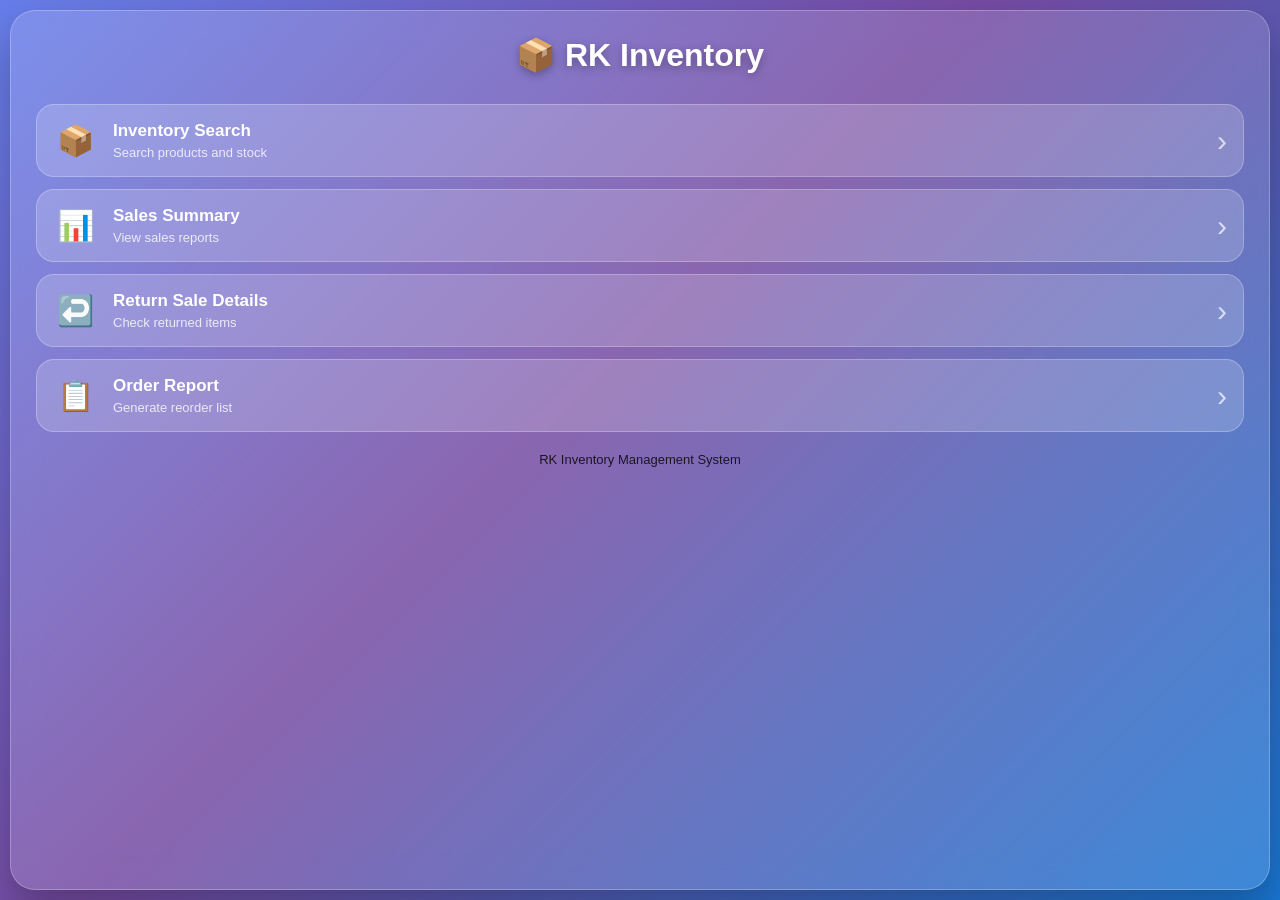
==== index.html @ 047af2ed "Update index.html" ====
<!DOCTYPE html>
<html>

<head>

<meta name="viewport" content="width=device-width, initial-scale=1.0, maximum-scale=1.0, user-scalable=no">

<title>Inventory System</title>
<link rel="manifest" href="./manifest.json">

<link rel="apple-touch-icon" href="./icon-192.PNG">

<meta name="theme-color" content="#1976d2">

<style>

*{
    margin:0;
    padding:0;
    box-sizing:border-box;
}


html,
body{

    width:100%;
    height:100%;

    margin:0;
    padding:0;

}


body{

    min-height:100dvh;

    font-family:
    "Segoe UI",
    Arial,
    sans-serif;


    background:

    linear-gradient(
        135deg,
        #667eea 0%,
        #764ba2 45%,
        #1976d2 100%
    );


    background-attachment:fixed;

}



/* LIKE WINFORMS PANEL DOCK FILL */

.container{

    width:100%;

    min-height:100dvh;

    padding:10px;   /* your WinForms Panel Padding */

}


/* INSIDE PANEL */

.card{

    width:100%;

    min-height:calc(100dvh - 20px);


    padding:25px;


    background:
    rgba(255,255,255,0.15);


    backdrop-filter:
    blur(15px);


    -webkit-backdrop-filter:
    blur(15px);


    border-radius:25px;


    border:
    1px solid rgba(255,255,255,.25);


    box-shadow:
    0 20px 40px rgba(0,0,0,.25);

}


h2{

    text-align:center;

    font-size:32px;

    margin-bottom:30px;


    color:white;


    text-shadow:

    0 3px 10px rgba(0,0,0,.3);

}



button{


    width:100%;


    padding:18px;


    margin:12px 0;


    font-size:18px;


    font-weight:bold;


    border:none;


    border-radius:15px;


    cursor:pointer;


    color:white;


    background:


    rgba(255,255,255,0.18);


    backdrop-filter:
    blur(10px);


    border:

    1px solid rgba(255,255,255,0.25);



    transition:

    all .3s ease;


}



button:hover{


    transform:

    translateY(-3px);


    background:

    rgba(255,255,255,0.30);


    box-shadow:

    0 10px 20px rgba(0,0,0,.25);


}



button:active{


    transform:

    scale(.97);


}



.footer{


    text-align:center;

    margin-top:20px;

    font-size:13px;

    opacity:.8;

}

.menu-list{

    margin-top:20px;

}



.menu-item{


    display:flex;

    align-items:center;

    gap:15px;


    padding:16px;


    margin-bottom:12px;


    border-radius:18px;


    background:

    rgba(255,255,255,0.18);


    border:

    1px solid rgba(255,255,255,0.25);


    cursor:pointer;


    transition:.3s;


}



.menu-item:hover{

    background:

    rgba(255,255,255,0.30);


    transform:

    translateX(5px);

}



.icon{

    font-size:30px;

    width:45px;

    text-align:center;

}



.text{

    flex:1;

    color:white;

}



.text strong{

    display:block;

    font-size:17px;

}



.text span{

    display:block;

    font-size:13px;

    opacity:.8;

    margin-top:4px;

}



.arrow{

    font-size:30px;

    color:white;

    opacity:.7;

}


@media(max-width:600px){




.card{

    padding:18px;

    border-radius:20px;

}


h2{

    font-size:26px;

}


.menu-item{

    padding:14px;

}


.icon{

    font-size:26px;

}



}

</style>

</head>


<body>


<div class="container">


<div class="card">


<h2>
📦 RK Inventory
</h2>



<div class="menu-list">


<div class="menu-item"
onclick="location.href='./inventory.html'">

<div class="icon">
📦
</div>

<div class="text">
<strong>Inventory Search</strong>
<span>Search products and stock</span>
</div>

<div class="arrow">
›
</div>

</div>



<div class="menu-item"
onclick="location.href='./sales.html'">

<div class="icon">
📊
</div>

<div class="text">
<strong>Sales Summary</strong>
<span>View sales reports</span>
</div>

<div class="arrow">
›
</div>

</div>



<div class="menu-item"
onclick="location.href='./returns.html'">

<div class="icon">
↩️
</div>

<div class="text">
<strong>Return Sale Details</strong>
<span>Check returned items</span>
</div>

<div class="arrow">
›
</div>

</div>



<div class="menu-item"
onclick="location.href='./order-report.html'">

<div class="icon">
📋
</div>

<div class="text">
<strong>Order Report</strong>
<span>Generate reorder list</span>
</div>

<div class="arrow">
›
</div>

</div>


</div>



<div class="footer">
RK Inventory Management System
</div>


</div>


</div>



<script>
if ("serviceWorker" in navigator) {

    window.addEventListener("load", function () {

        navigator.serviceWorker.register("./service-worker.js")

        .then(() =>
            console.log("Service Worker registered")
        )

        .catch(err =>
            console.log("SW error:", err)
        );

    });

}
</script>


</body>
</html>
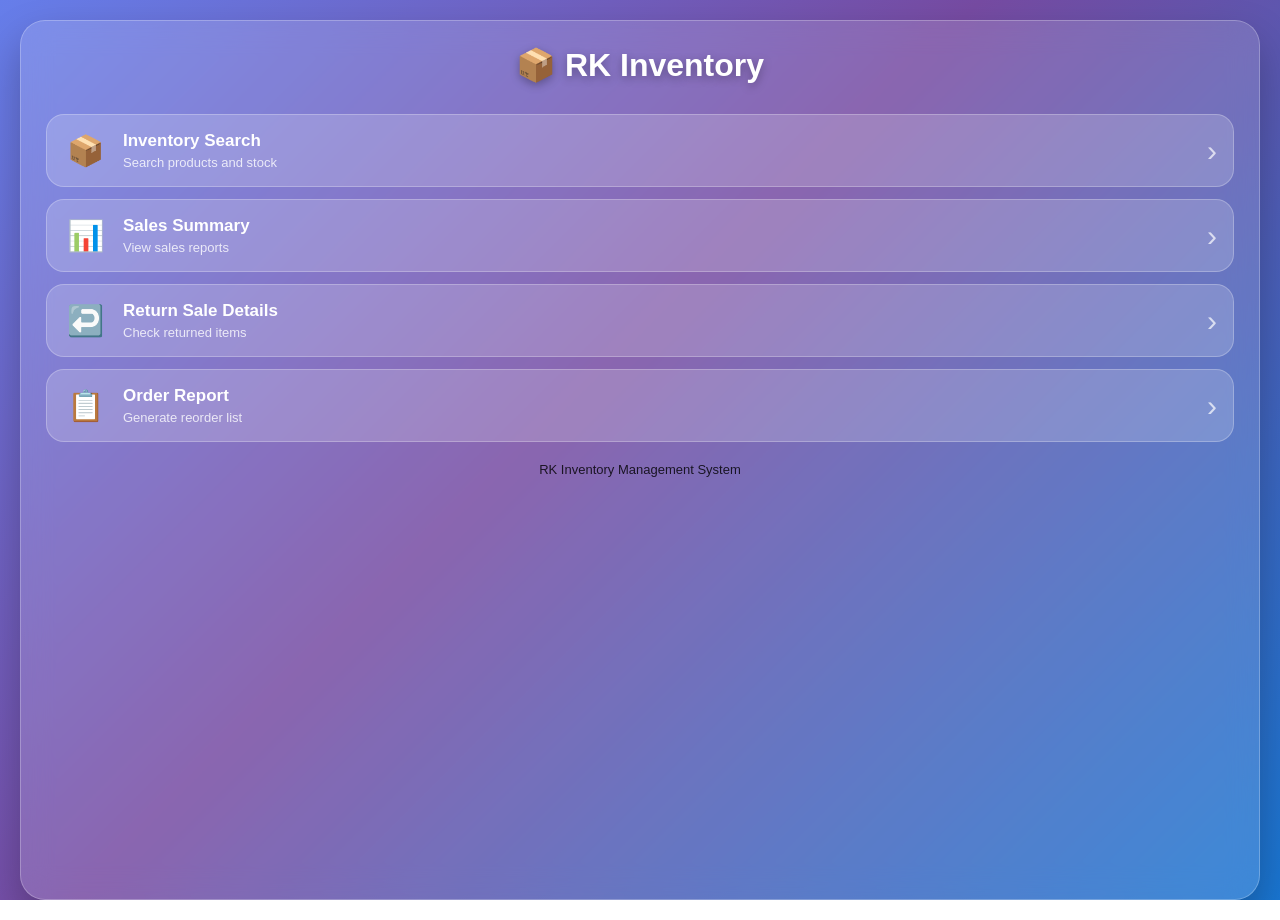
==== commit 6c089fd6: "Update index.html" ====
--- a/index.html
+++ b/index.html
@@ -29,13 +29,13 @@
 
     margin:0;
     padding:0;
-
+    overflow-x:hidden;
 }
 
 
 body{
 
-    min-height:100dvh;
+    min-height:100vh;
 
     font-family:
     "Segoe UI",
@@ -65,9 +65,9 @@
 
     width:100%;
 
-    min-height:100dvh;
-
-    padding:10px;   /* your WinForms Panel Padding */
+    min-height:100vh;
+
+    padding:20px;   /* your WinForms Panel Padding */
 
 }
 
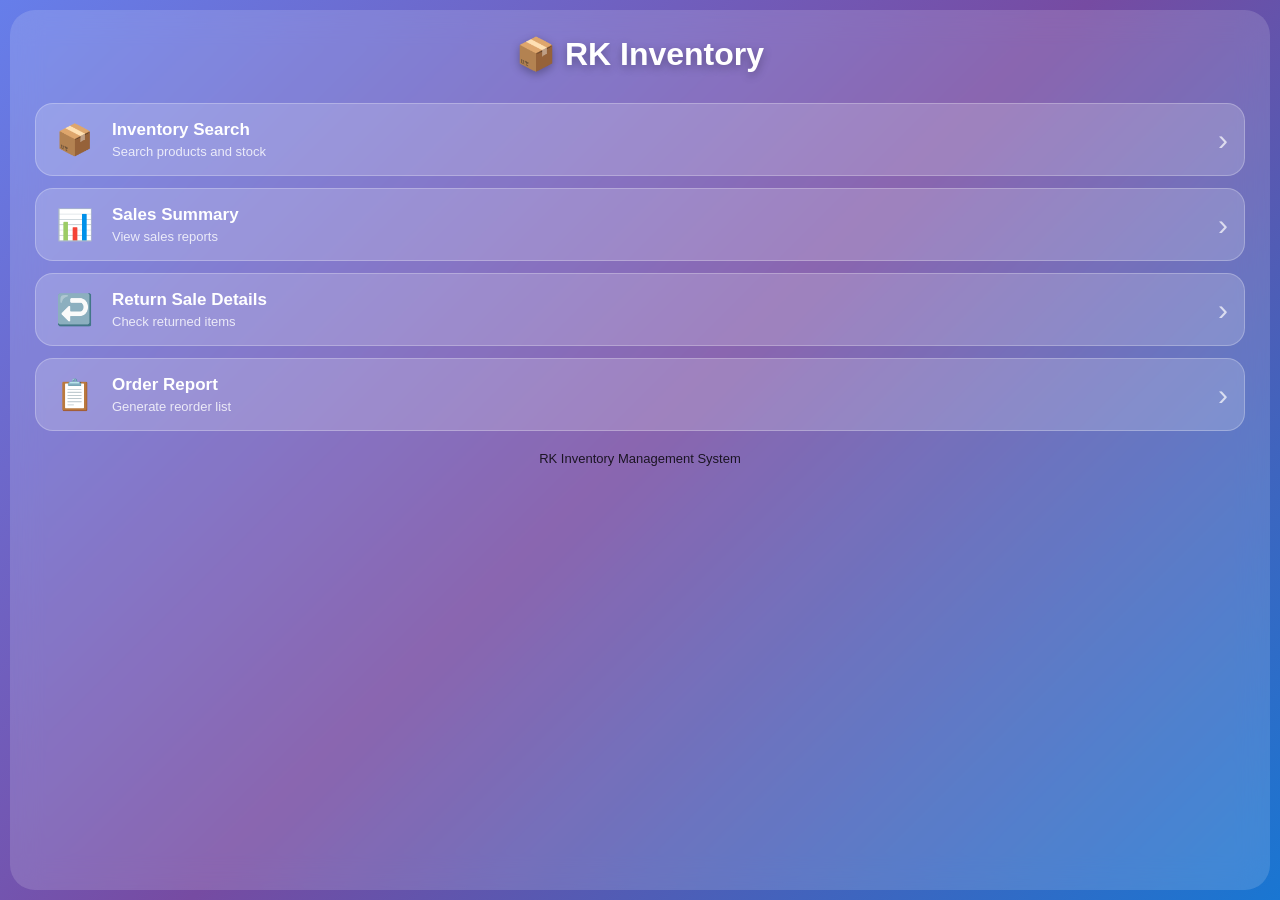
==== commit 5d38978b: "Update index.html" ====
--- a/index.html
+++ b/index.html
@@ -29,13 +29,15 @@
 
     margin:0;
     padding:0;
-    overflow-x:hidden;
+
+    overflow:hidden;
+
 }
 
 
 body{
 
-    min-height:100vh;
+    min-height:100dvh;
 
     font-family:
     "Segoe UI",
@@ -44,44 +46,40 @@
 
 
     background:
-
     linear-gradient(
         135deg,
-        #667eea 0%,
-        #764ba2 45%,
-        #1976d2 100%
+        #667eea,
+        #764ba2,
+        #1976d2
     );
 
-
-    background-attachment:fixed;
-
-}
-
-
-
-/* LIKE WINFORMS PANEL DOCK FILL */
+}
+
+
 
 .container{
 
     width:100%;
 
-    min-height:100vh;
-
-    padding:20px;   /* your WinForms Panel Padding */
-
-}
-
-
-/* INSIDE PANEL */
+    height:100dvh;
+
+    padding:10px;
+
+    overflow:hidden;
+
+}
+
+
 
 .card{
 
     width:100%;
 
-    min-height:calc(100dvh - 20px);
-
+    height:100%;
 
     padding:25px;
+
+    overflow:auto;
 
 
     background:
@@ -92,22 +90,11 @@
     blur(15px);
 
 
-    -webkit-backdrop-filter:
-    blur(15px);
-
-
     border-radius:25px;
 
-
-    border:
-    1px solid rgba(255,255,255,.25);
-
-
-    box-shadow:
-    0 20px 40px rgba(0,0,0,.25);
-
-}
-
+}
+
+    
 
 h2{
 
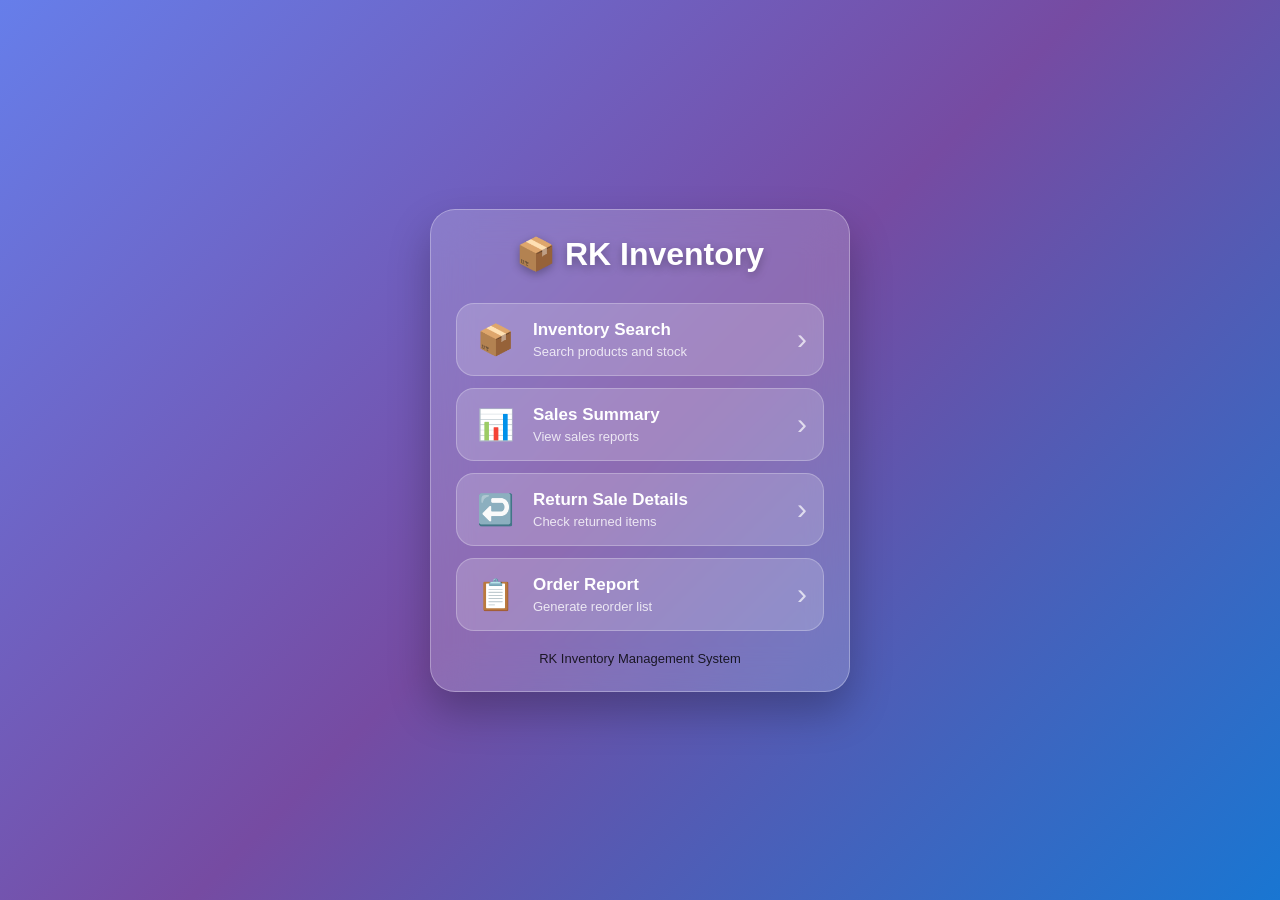
==== commit fa488d3e: "Update index.html" ====
--- a/index.html
+++ b/index.html
@@ -21,29 +21,18 @@
 }
 
 
-html,
-body{
-
+html,body{
     width:100%;
     height:100%;
-
     margin:0;
     padding:0;
-
     overflow:hidden;
-
 }
 
 
 body{
 
-    min-height:100dvh;
-
-    font-family:
-    "Segoe UI",
-    Arial,
-    sans-serif;
-
+    font-family:"Segoe UI",Arial,sans-serif;
 
     background:
     linear-gradient(
@@ -57,40 +46,50 @@
 
 
 
-.container{
+.page{
 
     width:100%;
-
-    height:100dvh;
-
-    padding:10px;
-
-    overflow:hidden;
-
-}
-
+    height:100%;
+
+    display:flex;
+
+    justify-content:center;
+
+    align-items:center;
+
+    padding:15px;
+
+}
 
 
 .card{
 
     width:100%;
-
-    height:100%;
+    max-width:420px;
 
     padding:25px;
 
-    overflow:auto;
+    border-radius:25px;
 
 
     background:
-    rgba(255,255,255,0.15);
+    rgba(255,255,255,0.18);
 
 
     backdrop-filter:
-    blur(15px);
-
-
-    border-radius:25px;
+    blur(20px);
+
+
+    -webkit-backdrop-filter:
+    blur(20px);
+
+
+    border:
+    1px solid rgba(255,255,255,.3);
+
+
+    box-shadow:
+    0 20px 40px rgba(0,0,0,.25);
 
 }
 
@@ -383,10 +382,9 @@
 <body>
 
 
-<div class="container">
-
-
-<div class="card">
+<div class="page">
+
+    <div class="card">
 
 
 <h2>
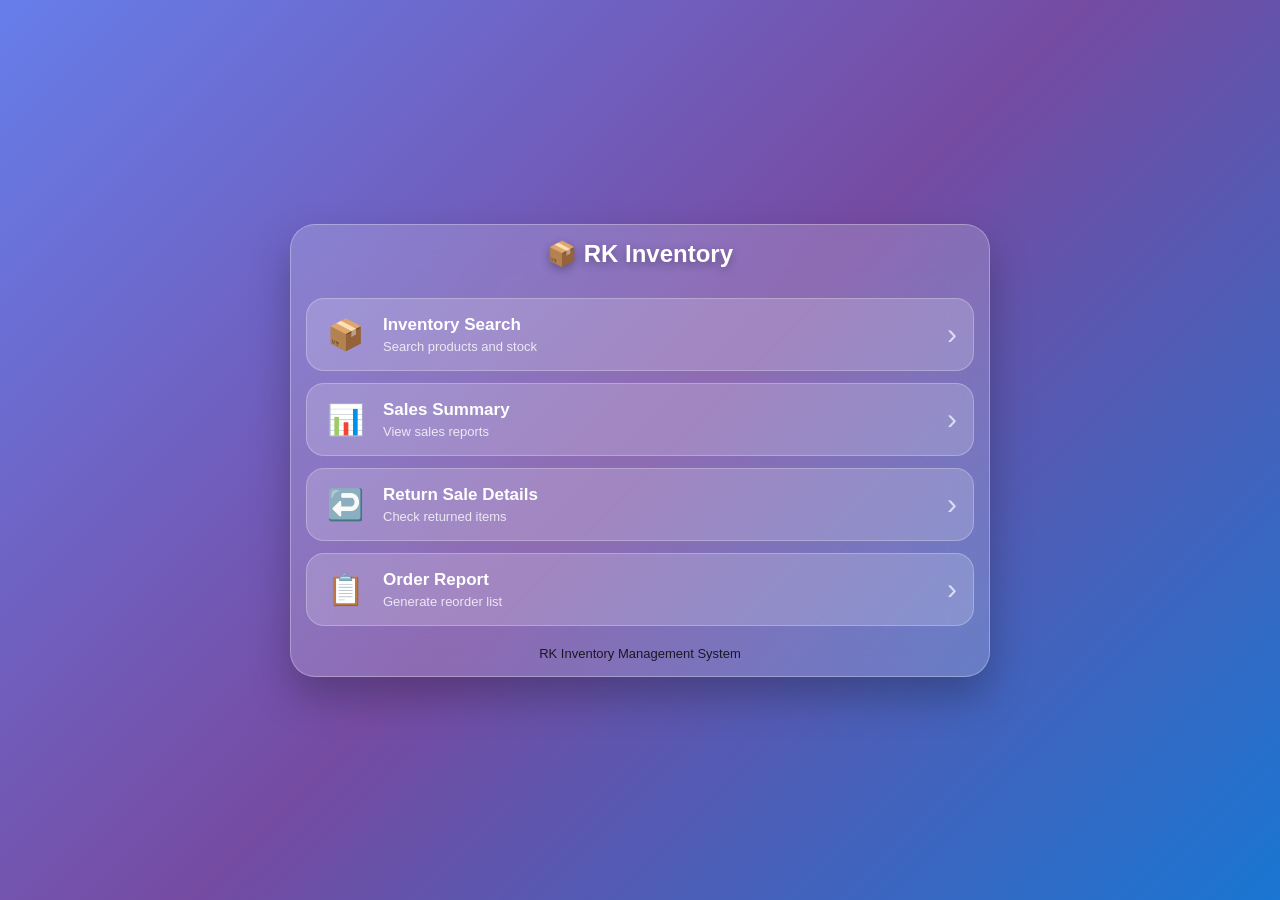
==== commit ec80d5b5: "Update index.html" ====
--- a/index.html
+++ b/index.html
@@ -21,20 +21,28 @@
 }
 
 
-html,body{
+html,
+body{
+
     width:100%;
     height:100%;
-    margin:0;
-    padding:0;
+
     overflow:hidden;
-}
+
+}
+
 
 
 body{
 
-    font-family:"Segoe UI",Arial,sans-serif;
+    font-family:
+    "Segoe UI",
+    Arial,
+    sans-serif;
+
 
     background:
+
     linear-gradient(
         135deg,
         #667eea,
@@ -42,14 +50,18 @@
         #1976d2
     );
 
-}
-
-
+
+}
+
+
+
+/* Main Form Panel */
 
 .page{
 
     width:100%;
-    height:100%;
+    height:100dvh;
+
 
     display:flex;
 
@@ -57,42 +69,70 @@
 
     align-items:center;
 
-    padding:15px;
-
-}
-
+
+    padding:10px;
+
+
+}
+
+
+
+/* Glass Panel */
 
 .card{
 
+
     width:100%;
+
+
     max-width:420px;
 
+
+    max-height:95dvh;
+
+
     padding:25px;
 
+
+
+    overflow:hidden;
+
+
+
+    background:
+
+    rgba(255,255,255,0.18);
+
+
+
+    backdrop-filter:
+
+    blur(20px);
+
+
+
+    -webkit-backdrop-filter:
+
+    blur(20px);
+
+
+
+    border:
+
+    1px solid rgba(255,255,255,.3);
+
+
+
     border-radius:25px;
 
 
-    background:
-    rgba(255,255,255,0.18);
-
-
-    backdrop-filter:
-    blur(20px);
-
-
-    -webkit-backdrop-filter:
-    blur(20px);
-
-
-    border:
-    1px solid rgba(255,255,255,.3);
-
 
     box-shadow:
+
     0 20px 40px rgba(0,0,0,.25);
 
-}
-
+
+}
     
 
 h2{
@@ -370,6 +410,33 @@
 
 }
 
+
+
+}
+
+    @media (orientation:landscape){
+
+    .page{
+
+        padding:5px;
+
+    }
+
+
+    .card{
+
+        max-width:700px;
+
+        padding:15px;
+
+    }
+
+
+    h2{
+
+        font-size:24px;
+
+    }
 
 
 }
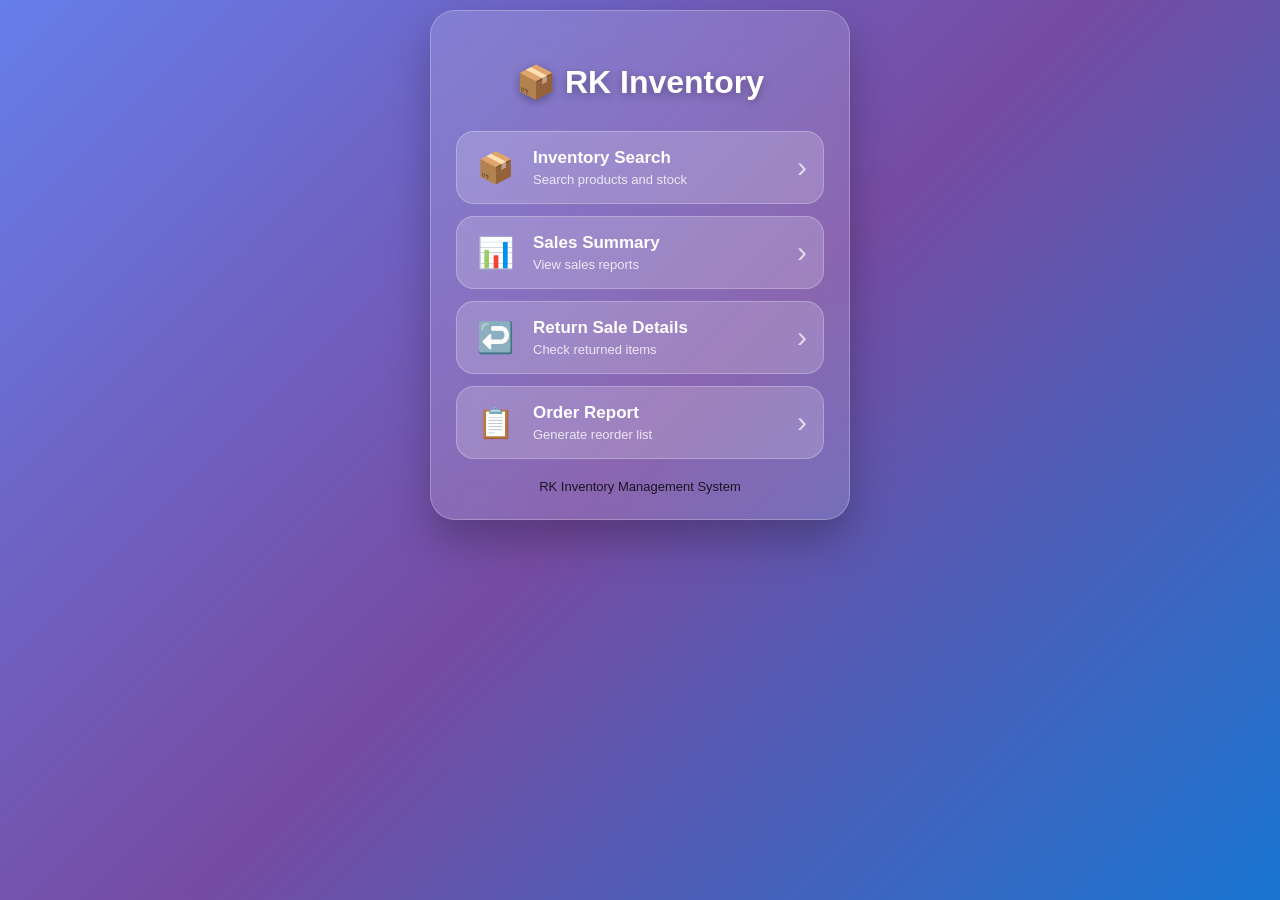
==== commit 7e8fd66b: "Add files via upload" ====
--- a/index.html
+++ b/index.html
@@ -15,25 +15,20 @@
 <style>
 
 *{
+    box-sizing:border-box;
+}
+
+
+body{
+
     margin:0;
-    padding:0;
-    box-sizing:border-box;
-}
-
-
-html,
-body{
 
     width:100%;
-    height:100%;
-
-    overflow:hidden;
-
-}
-
-
-
-body{
+
+    min-height:100dvh;
+
+    overflow-x:hidden;
+
 
     font-family:
     "Segoe UI",
@@ -50,90 +45,59 @@
         #1976d2
     );
 
-
-}
-
-
-
-/* Main Form Panel */
-
-.page{
+}
+
+
+
+.container{
 
     width:100%;
-    height:100dvh;
-
-
-    display:flex;
-
-    justify-content:center;
-
-    align-items:center;
-
+
+    min-height:100dvh;
 
     padding:10px;
 
-
-}
-
-
-
-/* Glass Panel */
+}
+
+
 
 .card{
 
-
     width:100%;
 
-
     max-width:420px;
 
-
-    max-height:95dvh;
+    margin:auto;
 
 
     padding:25px;
 
 
-
-    overflow:hidden;
-
-
-
     background:
-
-    rgba(255,255,255,0.18);
-
+    rgba(255,255,255,0.15);
 
 
     backdrop-filter:
-
-    blur(20px);
-
+    blur(15px);
 
 
     -webkit-backdrop-filter:
-
-    blur(20px);
-
+    blur(15px);
+
+
+    border-radius:25px;
 
 
     border:
-
-    1px solid rgba(255,255,255,.3);
-
-
-
-    border-radius:25px;
-
+    1px solid rgba(255,255,255,0.25);
 
 
     box-shadow:
-
-    0 20px 40px rgba(0,0,0,.25);
-
-
-}
-    
+    0 20px 40px rgba(0,0,0,0.25);
+
+}
+
+
 
 h2{
 
@@ -414,33 +378,6 @@
 
 }
 
-    @media (orientation:landscape){
-
-    .page{
-
-        padding:5px;
-
-    }
-
-
-    .card{
-
-        max-width:700px;
-
-        padding:15px;
-
-    }
-
-
-    h2{
-
-        font-size:24px;
-
-    }
-
-
-}
-
 </style>
 
 </head>
@@ -449,9 +386,10 @@
 <body>
 
 
-<div class="page">
-
-    <div class="card">
+<div class="container">
+
+
+<div class="card">
 
 
 <h2>
@@ -580,4 +518,4 @@
 
 
 </body>
-</html>
+</html>
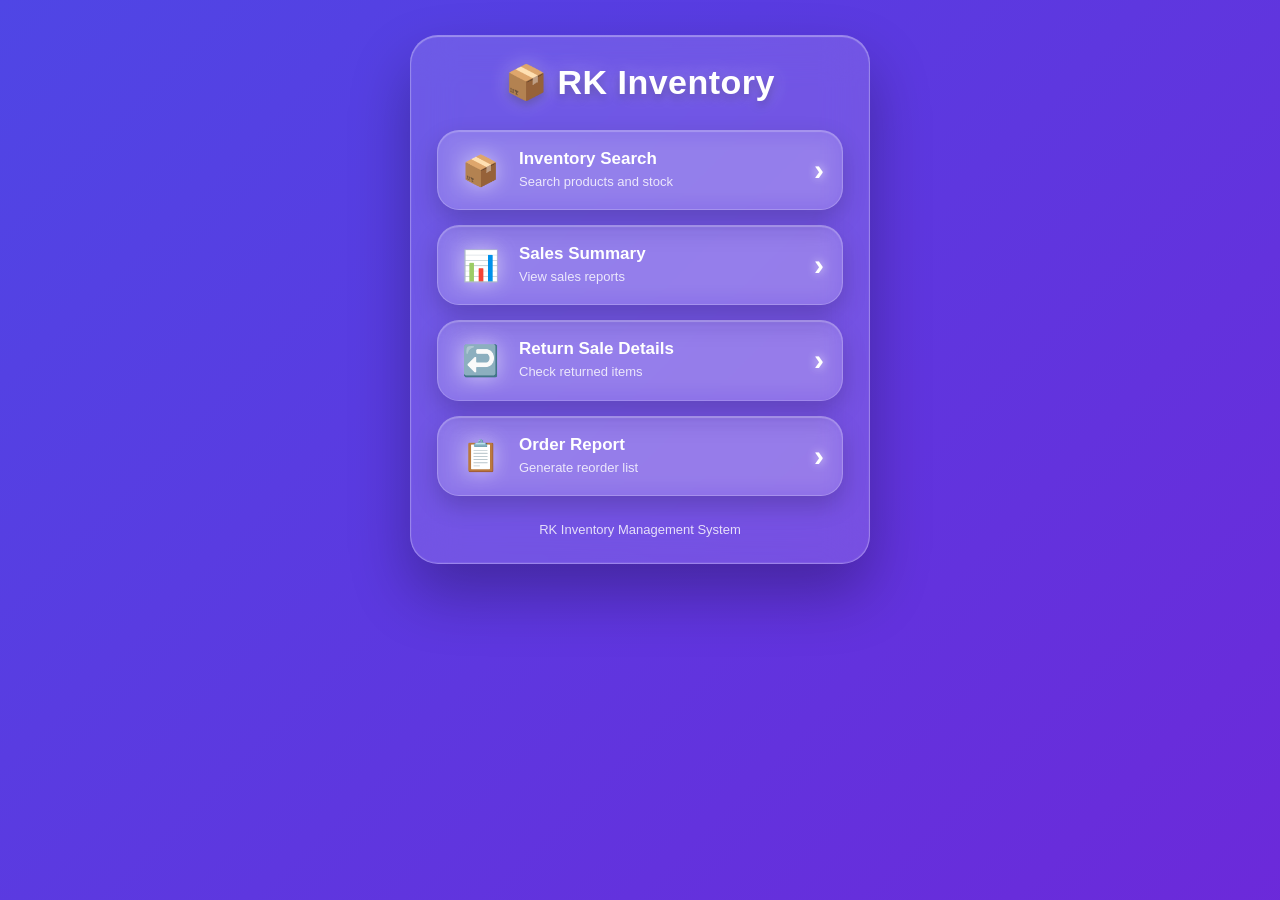
==== commit c1c0b3e2: "Update index.html" ====
--- a/index.html
+++ b/index.html
@@ -14,367 +14,360 @@
 
 <style>
 
+/* =========================
+   GLOBAL
+========================= */
+
 *{
+    margin:0;
+    padding:0;
     box-sizing:border-box;
-}
-
-
+    -webkit-tap-highlight-color:transparent;
+}
+
+html,
 body{
-
-    margin:0;
-
     width:100%;
-
+    min-height:100%;
+}
+
+body{
     min-height:100dvh;
-
     overflow-x:hidden;
-
 
     font-family:
     "Segoe UI",
     Arial,
     sans-serif;
 
+    color:white;
 
     background:
-
     linear-gradient(
         135deg,
-        #667eea,
-        #764ba2,
-        #1976d2
+        #4f46e5 0%,
+        #6d28d9 35%,
+        #2563eb 70%,
+        #06b6d4 100%
     );
 
-}
-
-
+    background-size:300% 300%;
+
+    animation:
+    gradientMove 12s ease infinite;
+}
+
+/* Animated gradient */
+
+@keyframes gradientMove{
+
+0%{
+    background-position:0% 50%;
+}
+
+50%{
+    background-position:100% 50%;
+}
+
+100%{
+    background-position:0% 50%;
+}
+
+}
+
+/* =========================
+   PAGE CONTAINER
+========================= */
 
 .container{
-
     width:100%;
-
     min-height:100dvh;
 
+    padding:15px;
+
+    display:flex;
+    justify-content:center;
+    align-items:flex-start;
+}
+
+/* =========================
+   GLASS CARD
+========================= */
+
+.card{
+
+    width:100%;
+    max-width:460px;
+
+    margin:20px auto;
+
+    padding:26px;
+
+    background:
+    rgba(255,255,255,.14);
+
+    backdrop-filter:
+    blur(22px);
+
+    -webkit-backdrop-filter:
+    blur(22px);
+
+    border:
+    1px solid rgba(255,255,255,.28);
+
+    border-radius:28px;
+
+    box-shadow:
+
+        0 30px 60px rgba(0,0,0,.28),
+
+        inset 0 1px 1px rgba(255,255,255,.35),
+
+        inset 0 -1px 1px rgba(255,255,255,.08);
+}
+
+/* =========================
+   TITLE
+========================= */
+
+h2{
+    text-align:center;
+
+    font-size:34px;
+    font-weight:700;
+    letter-spacing:.5px;
+
+    margin-bottom:28px;
+
+    color:white;
+
+    text-shadow:
+        0 4px 10px rgba(0,0,0,.25),
+        0 0 20px rgba(255,255,255,.35);
+}
+
+/* =========================
+   MENU LIST
+========================= */
+
+.menu-list{
+    margin-top:10px;
+}
+
+/* =========================
+   FLOATING GLASS ITEM
+========================= */
+
+.menu-item{
+
+    display:flex;
+    align-items:center;
+    gap:15px;
+
+    padding:18px;
+
+    margin-bottom:15px;
+
+    border-radius:22px;
+
+    background:
+    rgba(255,255,255,.12);
+
+    backdrop-filter:
+    blur(12px);
+
+    -webkit-backdrop-filter:
+    blur(12px);
+
+    border:
+    1px solid rgba(255,255,255,.22);
+
+    box-shadow:
+
+        0 10px 25px rgba(0,0,0,.18),
+
+        inset 0 1px 1px rgba(255,255,255,.25);
+
+    cursor:pointer;
+
+    transition:
+        transform .35s ease,
+        background .35s ease,
+        box-shadow .35s ease;
+
+    animation:
+        floating 4s ease-in-out infinite;
+}
+
+/* Floating animation */
+
+@keyframes floating{
+
+0%{
+    transform:translateY(0);
+}
+
+50%{
+    transform:translateY(-3px);
+}
+
+100%{
+    transform:translateY(0);
+}
+
+}
+
+/* Hover / Touch */
+
+.menu-item:hover{
+
+    transform:translateY(-6px);
+
+    background:
+    rgba(255,255,255,.22);
+
+    box-shadow:
+
+        0 20px 40px rgba(0,0,0,.25),
+
+        0 0 22px rgba(102,126,234,.45);
+}
+
+.menu-item:active{
+    transform:scale(.98);
+}
+
+/* =========================
+   ICON
+========================= */
+
+.icon{
+
+    width:48px;
+    flex-shrink:0;
+
+    text-align:center;
+
+    font-size:30px;
+
+    filter:
+    drop-shadow(0 0 10px rgba(255,255,255,.55));
+}
+
+/* =========================
+   TEXT
+========================= */
+
+.text{
+    flex:1;
+    color:white;
+}
+
+.text strong{
+    display:block;
+    font-size:17px;
+    font-weight:600;
+}
+
+.text span{
+    display:block;
+    margin-top:4px;
+
+    font-size:13px;
+    line-height:1.4;
+
+    color:rgba(255,255,255,.82);
+}
+
+/* =========================
+   ARROW
+========================= */
+
+.arrow{
+
+    flex-shrink:0;
+
+    font-size:30px;
+    font-weight:bold;
+
+    color:white;
+
+    text-shadow:
+    0 0 10px rgba(255,255,255,.85);
+}
+
+/* =========================
+   FOOTER
+========================= */
+
+.footer{
+
+    margin-top:26px;
+
+    text-align:center;
+
+    font-size:13px;
+    font-weight:500;
+
+    color:rgba(255,255,255,.82);
+}
+
+/* =========================
+   RESPONSIVE
+========================= */
+
+@media(max-width:600px){
+
+.container{
+    padding:12px;
+}
+
+.card{
+    padding:20px;
+    border-radius:22px;
+}
+
+h2{
+    font-size:28px;
+    margin-bottom:24px;
+}
+
+.menu-item{
+    padding:15px;
+    gap:12px;
+}
+
+.icon{
+    width:42px;
+    font-size:26px;
+}
+
+.text strong{
+    font-size:16px;
+}
+
+.text span{
+    font-size:12px;
+}
+
+.arrow{
+    font-size:26px;
+}
+
+}
+
+/* Landscape phones */
+
+@media(max-height:520px) and (orientation:landscape){
+
+.container{
+    align-items:flex-start;
     padding:10px;
-
-}
-
-
+}
 
 .card{
-
-    width:100%;
-
-    max-width:420px;
-
-    margin:auto;
-
-
-    padding:25px;
-
-
-    background:
-    rgba(255,255,255,0.15);
-
-
-    backdrop-filter:
-    blur(15px);
-
-
-    -webkit-backdrop-filter:
-    blur(15px);
-
-
-    border-radius:25px;
-
-
-    border:
-    1px solid rgba(255,255,255,0.25);
-
-
-    box-shadow:
-    0 20px 40px rgba(0,0,0,0.25);
-
-}
-
-
-
-h2{
-
-    text-align:center;
-
-    font-size:32px;
-
-    margin-bottom:30px;
-
-
-    color:white;
-
-
-    text-shadow:
-
-    0 3px 10px rgba(0,0,0,.3);
-
-}
-
-
-
-button{
-
-
-    width:100%;
-
-
-    padding:18px;
-
-
-    margin:12px 0;
-
-
-    font-size:18px;
-
-
-    font-weight:bold;
-
-
-    border:none;
-
-
-    border-radius:15px;
-
-
-    cursor:pointer;
-
-
-    color:white;
-
-
-    background:
-
-
-    rgba(255,255,255,0.18);
-
-
-    backdrop-filter:
-    blur(10px);
-
-
-    border:
-
-    1px solid rgba(255,255,255,0.25);
-
-
-
-    transition:
-
-    all .3s ease;
-
-
-}
-
-
-
-button:hover{
-
-
-    transform:
-
-    translateY(-3px);
-
-
-    background:
-
-    rgba(255,255,255,0.30);
-
-
-    box-shadow:
-
-    0 10px 20px rgba(0,0,0,.25);
-
-
-}
-
-
-
-button:active{
-
-
-    transform:
-
-    scale(.97);
-
-
-}
-
-
-
-.footer{
-
-
-    text-align:center;
-
-    margin-top:20px;
-
-    font-size:13px;
-
-    opacity:.8;
-
-}
-
-.menu-list{
-
-    margin-top:20px;
-
-}
-
-
-
-.menu-item{
-
-
-    display:flex;
-
-    align-items:center;
-
-    gap:15px;
-
-
-    padding:16px;
-
-
-    margin-bottom:12px;
-
-
-    border-radius:18px;
-
-
-    background:
-
-    rgba(255,255,255,0.18);
-
-
-    border:
-
-    1px solid rgba(255,255,255,0.25);
-
-
-    cursor:pointer;
-
-
-    transition:.3s;
-
-
-}
-
-
-
-.menu-item:hover{
-
-    background:
-
-    rgba(255,255,255,0.30);
-
-
-    transform:
-
-    translateX(5px);
-
-}
-
-
-
-.icon{
-
-    font-size:30px;
-
-    width:45px;
-
-    text-align:center;
-
-}
-
-
-
-.text{
-
-    flex:1;
-
-    color:white;
-
-}
-
-
-
-.text strong{
-
-    display:block;
-
-    font-size:17px;
-
-}
-
-
-
-.text span{
-
-    display:block;
-
-    font-size:13px;
-
-    opacity:.8;
-
-    margin-top:4px;
-
-}
-
-
-
-.arrow{
-
-    font-size:30px;
-
-    color:white;
-
-    opacity:.7;
-
-}
-
-
-@media(max-width:600px){
-
-
-
-
-.card{
-
-    padding:18px;
-
-    border-radius:20px;
-
-}
-
-
-h2{
-
-    font-size:26px;
-
-}
-
-
-.menu-item{
-
-    padding:14px;
-
-}
-
-
-.icon{
-
-    font-size:26px;
-
-}
-
-
+    margin:10px auto;
+}
 
 }
 
@@ -518,4 +511,4 @@
 
 
 </body>
-</html>+</html>
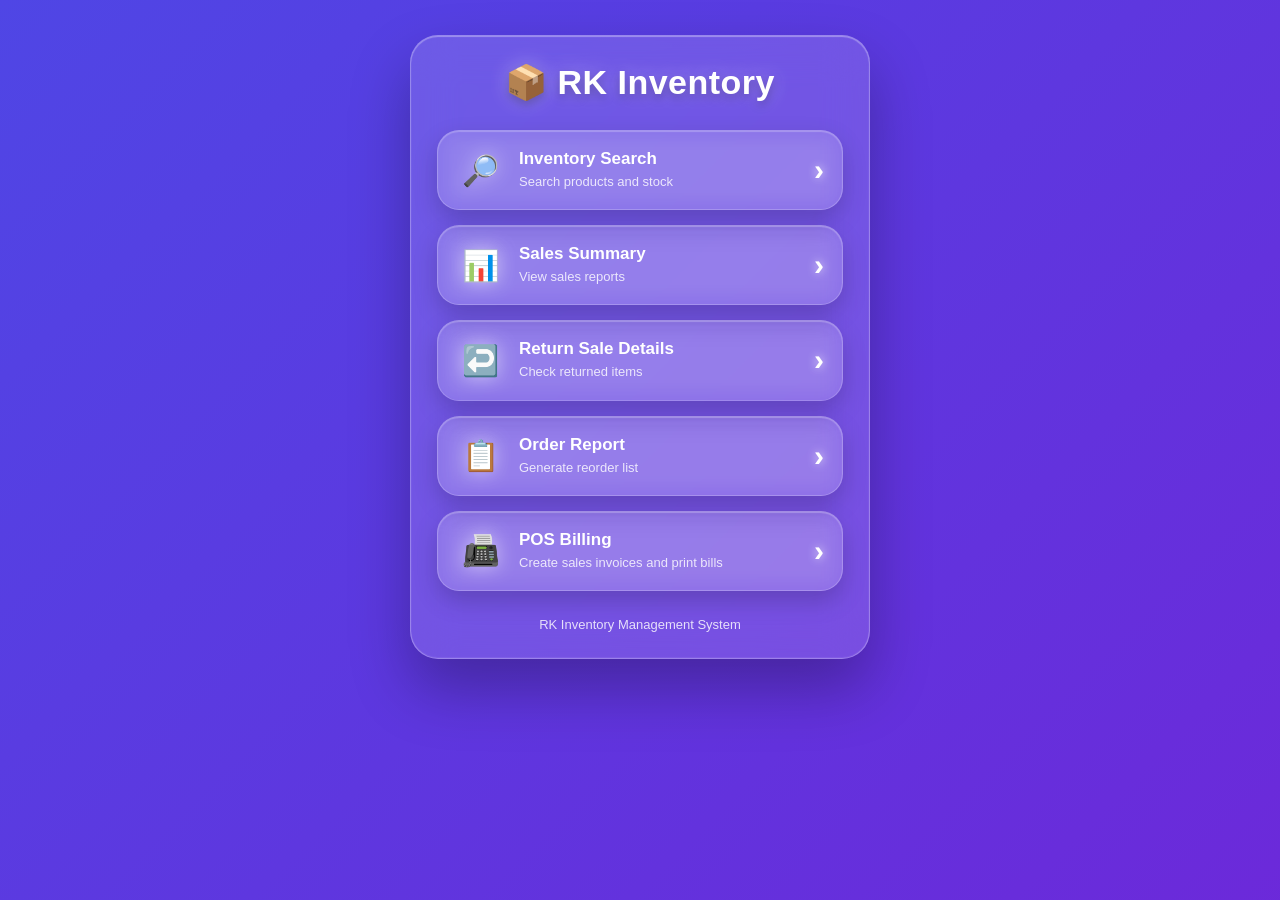
==== commit 999cef71: "Add files via upload" ====
--- a/index.html
+++ b/index.html
@@ -398,7 +398,7 @@
 onclick="location.href='./inventory.html'">
 
 <div class="icon">
-📦
+🔎
 </div>
 
 <div class="text">
@@ -472,6 +472,24 @@
 
 </div>
 
+<div class="menu-item"
+onclick="location.href='./pos.html'">
+
+<div class="icon">
+📠
+</div>
+
+<div class="text">
+<strong>POS Billing</strong>
+<span>Create sales invoices and print bills</span>
+</div>
+
+<div class="arrow">
+›
+</div>
+
+</div>
+
 
 </div>
 
